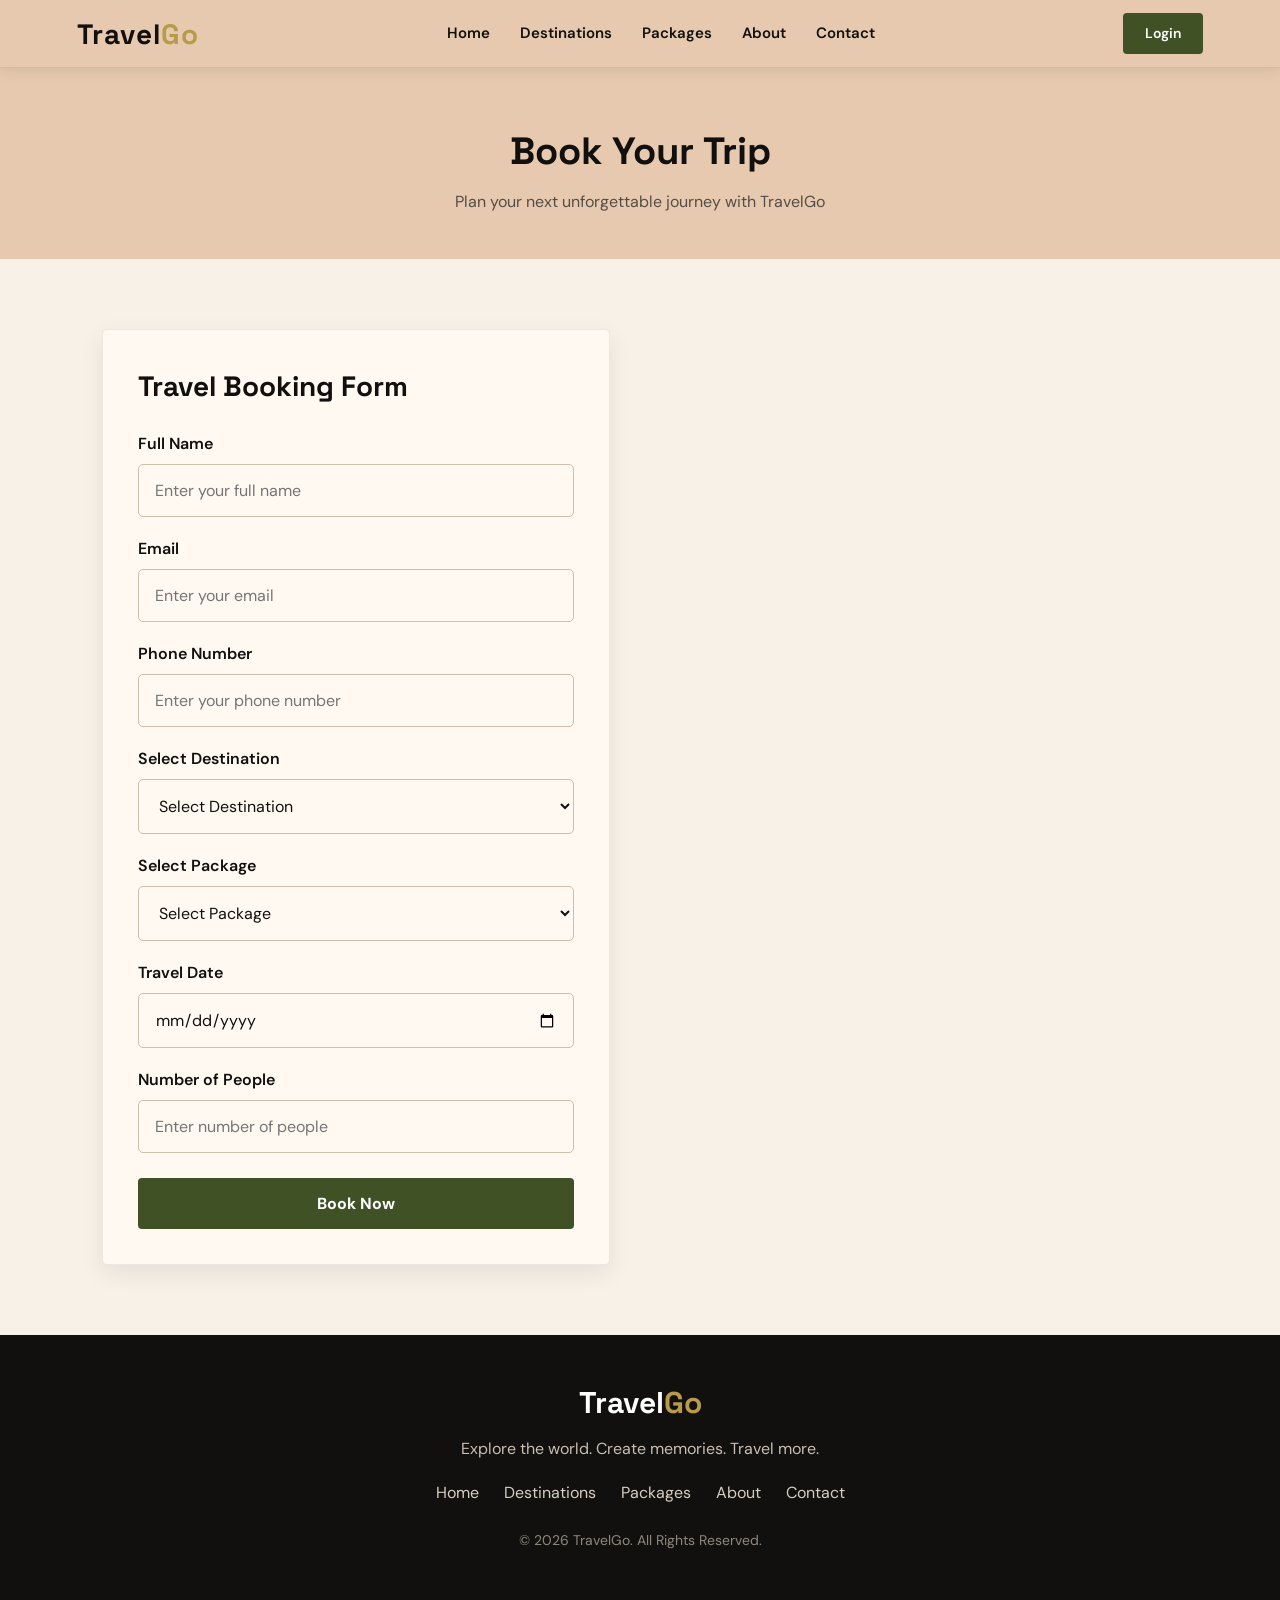
==== booking.html @ 23a7a134 "2026-10-07: Added signup and booking pages" ====
<!DOCTYPE html>
<html lang="en">

<head>
    <meta charset="UTF-8">
    <meta name="viewport" content="width=device-width, initial-scale=1.0">

    <title>Book Your Trip - TravelGo</title>

    <link rel="stylesheet" href="style.css">
</head>

<body>

    <!-- ================= NAVBAR ================= -->

    <header class="navbar">

        <div class="logo">
            Travel<span>Go</span>
        </div>

        <nav>
            <a href="index.html">Home</a>
            <a href="destinations.html">Destinations</a>
            <a href="packages.html">Packages</a>
            <a href="about.html">About</a>
            <a href="contact.html">Contact</a>
        </nav>

        <a href="login.html" class="login-btn">Login</a>

    </header>


    <!-- ================= PAGE HEADER ================= -->

    <section class="page-header">

        <h1>Book Your Trip</h1>

        <p>
            Plan your next unforgettable journey with TravelGo
        </p>

    </section>


    <!-- ================= BOOKING FORM ================= -->

    <section class="contact-page">

        <div class="contact-form">

            <h2>Travel Booking Form</h2>

            <form action="#" method="post">

                <!-- Customer Name -->

                <label>Full Name</label>

                <input
                    type="text"
                    name="name"
                    placeholder="Enter your full name"
                    required
                >


                <!-- Email -->

                <label>Email</label>

                <input
                    type="email"
                    name="email"
                    placeholder="Enter your email"
                    required
                >


                <!-- Phone -->

                <label>Phone Number</label>

                <input
                    type="tel"
                    name="phone"
                    placeholder="Enter your phone number"
                    required
                >


                <!-- Destination -->

                <label>Select Destination</label>

                <select name="destination" required>

                    <option value="">Select Destination</option>

                    <option value="Agra">Agra</option>

                    <option value="Jaipur">Jaipur</option>

                    <option value="Kerala">Kerala</option>

                    <option value="Goa">Goa</option>

                    <option value="Manali">Manali</option>

                </select>


                <!-- Package -->

                <label>Select Package</label>

                <select name="package" required>

                    <option value="">Select Package</option>

                    <option value="Weekend Escape">
                        Weekend Escape - ₹4,999
                    </option>

                    <option value="Royal Rajasthan">
                        Royal Rajasthan - ₹12,999
                    </option>

                    <option value="Kerala Experience">
                        Kerala Experience - ₹15,999
                    </option>

                </select>


                <!-- Travel Date -->

                <label>Travel Date</label>

                <input
                    type="date"
                    name="travel_date"
                    required
                >


                <!-- Number of People -->

                <label>Number of People</label>

                <input
                    type="number"
                    name="people"
                    min="1"
                    max="20"
                    placeholder="Enter number of people"
                    required
                >


                <!-- Submit -->

                <button type="submit">
                    Book Now
                </button>

            </form>

        </div>

    </section>


    <!-- ================= FOOTER ================= -->

    <footer>

        <div class="footer-logo">
            Travel<span>Go</span>
        </div>

        <p>
            Explore the world. Create memories. Travel more.
        </p>

        <div class="footer-links">

            <a href="index.html">Home</a>

            <a href="destinations.html">Destinations</a>

            <a href="packages.html">Packages</a>

            <a href="about.html">About</a>

            <a href="contact.html">Contact</a>

        </div>

        <p class="copyright">
            © 2026 TravelGo. All Rights Reserved.
        </p>

    </footer>

</body>

</html>
---- style.css ----
/* ================= GOOGLE FONTS ================= */

@import url('https://fonts.googleapis.com/css2?family=DM+Sans:wght@400;500;600;700&family=Space+Grotesk:wght@400;500;600;700&display=swap');


/* ================= GENERAL ================= */

* {
    margin: 0;
    padding: 0;
    box-sizing: border-box;
}

html {
    scroll-behavior: smooth;
}

body {
    font-family: 'DM Sans', sans-serif;
    color: #11100E;
    background: #F8F1E8;
    line-height: 1.5;
}

a {
    text-decoration: none;
    color: inherit;
}

h1,
h2,
h3,
h4,
h5,
h6,
.logo {
    font-family: 'Space Grotesk', sans-serif;
    color: #11100E;
}


/* ================= NAVBAR ================= */

.navbar {
    width: 100%;
    min-height: 78px;
    display: flex;
    align-items: center;
    justify-content: space-between;
    padding: 0 7%;
    background: #E6C9AE;
    box-shadow: 0 2px 15px rgba(17, 16, 14, 0.08);
    border-bottom: 1px solid rgba(17, 16, 14, 0.08);
    position: sticky;
    top: 0;
    z-index: 1000;
}

.logo {
    font-size: 32px;
    font-weight: 700;
    color: #11100E;
    letter-spacing: 1px;
}

.logo span {
    color: #B89B4A;
}


/* Home page navbar */

.navbar nav {
    display: flex;
    align-items: center;
    gap: 30px;
}

.navbar nav a {
    font-size: 15px;
    font-weight: 600;
    color: #11100E;
    transition: 0.3s;
}

.navbar nav a:hover,
.navbar nav a.active {
    color: #3F5125;
}


/* Destinations / Packages navbar */

.nav-links {
    display: flex;
    align-items: center;
    gap: 30px;
    list-style: none;
    margin: 0;
    padding: 0;
}

.nav-links li {
    list-style: none;
}

.nav-links a {
    font-size: 15px;
    font-weight: 600;
    color: #11100E;
    transition: 0.3s;
}

.nav-links a:hover {
    color: #3F5125;
}


/* Login button */

.login-btn {
    border: none;
    background: #3F5125;
    color: white;
    padding: 12px 25px;
    border-radius: 4px;
    font-size: 15px;
    font-weight: 600;
    cursor: pointer;
    transition: 0.3s;
}

.login-btn:hover {
    background: #2F3D1C;
    transform: translateY(-1px);
}


/* ================= HERO ================= */

.hero {
    min-height: 620px;
    display: flex;
    align-items: center;
    padding: 80px 8%;

    background:
        linear-gradient(
            rgba(17, 16, 14, 0.40),
            rgba(17, 16, 14, 0.40)
        ),
        url("https://images.unsplash.com/photo-1500530855697-b586d89ba3ee?auto=format&fit=crop&w=1600&q=80");

    background-size: cover;
    background-position: center;
}

.hero-content {
    max-width: 700px;
    color: white;
}

.small-title {
    font-family: 'DM Sans', sans-serif;
    font-size: 14px;
    letter-spacing: 4px;
    margin-bottom: 20px;
    color: #E6C9AE;
    text-transform: uppercase;
    font-weight: 600;
}

.hero h1 {
    font-family: 'Space Grotesk', sans-serif;
    font-size: 64px;
    line-height: 1.08;
    margin-bottom: 20px;
    color: white;
    letter-spacing: -1px;
}

.hero h1 span {
    color: #E0C46B;
}

.hero-text {
    font-size: 18px;
    line-height: 1.7;
    margin-bottom: 30px;
    color: #F8F1E8;
}

.hero-buttons {
    display: flex;
    gap: 15px;
}

.primary-btn,
.secondary-btn {
    display: inline-block;
    padding: 13px 25px;
    border-radius: 4px;
    font-family: 'DM Sans', sans-serif;
    font-weight: 600;
    transition: 0.3s;
}

.primary-btn {
    background: #3F5125;
    color: white;
}

.primary-btn:hover {
    background: #2F3D1C;
    transform: translateY(-2px);
}

.secondary-btn {
    background: #F8F1E8;
    color: #11100E;
}

.secondary-btn:hover {
    background: #E6C9AE;
    transform: translateY(-2px);
}


/* ================= SECTIONS ================= */

.section {
    padding: 80px 8%;
    background: #F8F1E8;
}

.section-heading {
    text-align: center;
    margin-bottom: 45px;
}

.section-heading p {
    color: #B89B4A;
    font-size: 14px;
    font-weight: 700;
    letter-spacing: 2px;
    margin-bottom: 10px;
    text-transform: uppercase;
}

.section-heading h2 {
    font-family: 'Space Grotesk', sans-serif;
    font-size: 40px;
    margin-bottom: 12px;
    color: #11100E;
}

.section-heading span {
    color: #6B6259;
    font-size: 16px;
}


/* ================= DESTINATION CARDS ================= */

.destination-container {
    display: grid;
    grid-template-columns: repeat(3, 1fr);
    gap: 25px;
}

.destination-card {
    background: #FFF9F2;
    border-radius: 5px;
    overflow: hidden;
    border: 1px solid rgba(17, 16, 14, 0.08);
    box-shadow: 0 8px 25px rgba(17, 16, 14, 0.08);
    transition: 0.3s;
}

.destination-card:hover {
    transform: translateY(-7px);
    box-shadow: 0 14px 30px rgba(17, 16, 14, 0.14);
}

.destination-card img {
    width: 100%;
    height: 230px;
    object-fit: cover;
}

.card-content {
    padding: 22px;
}

.card-content h3 {
    font-family: 'Space Grotesk', sans-serif;
    font-size: 24px;
    margin-bottom: 10px;
}

.card-content p {
    color: #6B6259;
    line-height: 1.6;
    margin-bottom: 15px;
}

.card-content a {
    color: #3F5125;
    font-weight: 700;
}


/* ================= WHY US ================= */

.why-us {
    padding: 80px 8%;
    background: #E6C9AE;
}

.features {
    display: grid;
    grid-template-columns: repeat(4, 1fr);
    gap: 25px;
}

.feature-box {
    background: #FFF9F2;
    text-align: center;
    padding: 30px 20px;
    border-radius: 5px;
    border: 1px solid rgba(17, 16, 14, 0.08);
    box-shadow: 0 8px 25px rgba(17, 16, 14, 0.08);
}

.feature-icon {
    font-size: 40px;
    margin-bottom: 15px;
}

.feature-box h3 {
    font-family: 'Space Grotesk', sans-serif;
    margin-bottom: 12px;
}

.feature-box p {
    color: #6B6259;
    line-height: 1.6;
}


/* ================= PACKAGES ================= */

.package-container {
    display: grid;
    grid-template-columns: repeat(3, 1fr);
    gap: 25px;
}

.package-card {
    position: relative;
    background: #FFF9F2;
    padding: 35px 25px;
    border-radius: 5px;
    text-align: center;
    border: 1px solid rgba(17, 16, 14, 0.08);
    box-shadow: 0 8px 25px rgba(17, 16, 14, 0.08);
    transition: 0.3s;
}

.package-card:hover {
    transform: translateY(-6px);
    box-shadow: 0 14px 30px rgba(17, 16, 14, 0.14);
}

.package-card h3 {
    font-family: 'Space Grotesk', sans-serif;
    font-size: 24px;
    margin-bottom: 15px;
}

.package-price {
    color: #3F5125;
    font-size: 30px;
    font-weight: 700;
    margin-bottom: 10px;
}

.package-card ul {
    list-style: none;
    margin: 20px 0;
    line-height: 2;
    color: #554D45;
}

.package-card button {
    border: none;
    background: #3F5125;
    color: white;
    padding: 12px 25px;
    border-radius: 4px;
    cursor: pointer;
    font-family: 'DM Sans', sans-serif;
    font-size: 15px;
    font-weight: 600;
    transition: 0.3s;
}

.package-card button:hover {
    background: #2F3D1C;
    transform: translateY(-1px);
}

.package-card.popular {
    border: 2px solid #B89B4A;
}

.popular-tag {
    position: absolute;
    top: 0;
    right: 0;
    background: #B89B4A;
    color: #11100E;
    padding: 7px 14px;
    border-radius: 0 5px 0 5px;
    font-size: 12px;
    font-weight: 700;
}


/* ================= CONTACT HOME SECTION ================= */

.contact {
    padding: 60px 8%;
    background: #3F5125;
    color: white;
    display: flex;
    align-items: center;
    justify-content: space-between;
    gap: 30px;
}

.contact p {
    font-size: 14px;
    letter-spacing: 2px;
    margin-bottom: 10px;
}

.contact h2 {
    font-family: 'Space Grotesk', sans-serif;
    font-size: 35px;
    margin-bottom: 10px;
    color: white;
}

.contact span {
    color: #E6C9AE;
}

.contact button {
    background: #F8F1E8;
    color: #11100E;
    border: none;
    padding: 13px 28px;
    border-radius: 4px;
    font-family: 'DM Sans', sans-serif;
    font-weight: 700;
    cursor: pointer;
    transition: 0.3s;
}

.contact button:hover {
    background: #E6C9AE;
}


/* ================= PAGE HEADER ================= */

.page-header {
    text-align: center;
    padding: 75px 20px 55px;
    background: #E6C9AE;
}

.page-header h1 {
    font-family: 'Space Grotesk', sans-serif;
    font-size: 46px;
    margin-bottom: 12px;
    color: #11100E;
}

.page-header p {
    font-size: 18px;
    color: #554D45;
}


/* ================= DESTINATIONS PAGE ================= */

.destinations-section {
    display: grid;
    grid-template-columns: repeat(3, 1fr);
    gap: 30px;
    padding: 60px 8%;
    background: #F8F1E8;
}

.destinations-section .destination-card {
    background: #FFF9F2;
    border-radius: 5px;
    overflow: hidden;
    border: 1px solid rgba(17, 16, 14, 0.08);
    box-shadow: 0 8px 25px rgba(17, 16, 14, 0.08);
}

.destinations-section .destination-card img {
    width: 100%;
    height: 230px;
    object-fit: cover;
}

.destination-info {
    padding: 22px;
}

.destination-info h2 {
    font-family: 'Space Grotesk', sans-serif;
    margin-bottom: 10px;
    font-size: 25px;
}

.destination-info p {
    color: #6B6259;
    line-height: 1.6;
    margin-bottom: 15px;
}

.destination-info span {
    color: #3F5125;
    font-size: 14px;
    font-weight: 700;
}


/* ================= PACKAGES PAGE ================= */

.packages-section {
    display: grid;
    grid-template-columns: repeat(2, 1fr);
    gap: 30px;
    padding: 60px 8%;
    background: #F8F1E8;
}

.packages-section .package-card {
    display: flex;
    padding: 0;
    text-align: left;
    overflow: hidden;
}

.packages-section .package-card img {
    width: 42%;
    min-height: 280px;
    object-fit: cover;
}

.package-info {
    padding: 25px;
}

.package-info h2 {
    font-family: 'Space Grotesk', sans-serif;
    margin-bottom: 10px;
}

.package-duration {
    color: #3F5125 !important;
    font-weight: 700;
    margin-bottom: 10px;
}

.package-info p {
    color: #6B6259;
    line-height: 1.6;
}

.package-info h3 {
    font-family: 'Space Grotesk', sans-serif;
    margin: 18px 0;
    color: #3F5125;
}

.package-info button {
    background: #3F5125;
    color: white;
    border: none;
    padding: 11px 22px;
    border-radius: 4px;
    cursor: pointer;
    font-family: 'DM Sans', sans-serif;
    font-weight: 600;
    transition: 0.3s;
}

.package-info button:hover {
    background: #2F3D1C;
    transform: translateY(-1px);
}


/* ================= ABOUT PAGE ================= */

.about-page {
    display: grid;
    grid-template-columns: 1fr 1fr;
    gap: 50px;
    align-items: center;
    padding: 70px 8%;
    background: #F8F1E8;
}

.about-image img {
    width: 100%;
    height: 400px;
    object-fit: cover;
    border-radius: 5px;
}

.about-content {
    padding: 20px;
}

.about-small-title {
    color: #B89B4A;
    font-size: 14px;
    font-weight: 700;
    letter-spacing: 2px;
    margin-bottom: 12px;
}

.about-content h2 {
    font-family: 'Space Grotesk', sans-serif;
    font-size: 38px;
    margin-bottom: 20px;
}

.about-content p {
    color: #6B6259;
    line-height: 1.8;
    margin-bottom: 15px;
}


/* ================= CONTACT PAGE ================= */

.contact-page {
    display: grid;
    grid-template-columns: 1fr 1fr;
    gap: 60px;
    padding: 70px 8%;
    background: #F8F1E8;
}

.contact-info h2 {
    font-family: 'Space Grotesk', sans-serif;
    font-size: 38px;
    margin-bottom: 20px;
}

.contact-info > p {
    color: #6B6259;
    line-height: 1.7;
    margin-bottom: 25px;
}

.contact-item {
    display: flex;
    align-items: center;
    gap: 15px;
    margin-bottom: 25px;
}

.contact-icon {
    width: 50px;
    height: 50px;
    display: flex;
    align-items: center;
    justify-content: center;
    background: #E6C9AE;
    border-radius: 50%;
    font-size: 23px;
}

.contact-item h3 {
    font-family: 'Space Grotesk', sans-serif;
    margin-bottom: 5px;
}

.contact-item p {
    color: #6B6259;
}


/* ================= CONTACT / LOGIN / SIGNUP / BOOKING FORM ================= */

.contact-form {
    background: #FFF9F2;
    padding: 35px;
    border-radius: 5px;
    border: 1px solid rgba(17, 16, 14, 0.08);
    box-shadow: 0 8px 25px rgba(17, 16, 14, 0.08);
}

.contact-form h2 {
    font-family: 'Space Grotesk', sans-serif;
    margin-bottom: 25px;
    font-size: 28px;
}

.contact-form label {
    display: block;
    margin-bottom: 8px;
    font-weight: 600;
    color: #11100E;
}

.contact-form input,
.contact-form textarea,
.contact-form select {
    width: 100%;
    padding: 15px 16px;
    margin-bottom: 20px;
    border: 1px solid #CDBEAE;
    border-radius: 5px;
    font-size: 16px;
    font-family: 'DM Sans', sans-serif;
    background: #FFF9F2;
    color: #11100E;
    outline: none;
}

.contact-form input:focus,
.contact-form textarea:focus,
.contact-form select:focus {
    border-color: #3F5125;
    box-shadow: 0 0 0 2px rgba(63, 81, 37, 0.08);
}

.contact-form textarea {
    resize: vertical;
    min-height: 120px;
}

.contact-form select {
    cursor: pointer;
}

.contact-form button {
    width: 100%;
    padding: 15px;
    margin-top: 5px;
    border: none;
    border-radius: 4px;
    background: #3F5125;
    color: white;
    font-family: 'DM Sans', sans-serif;
    font-size: 16px;
    font-weight: 700;
    cursor: pointer;
    transition: 0.3s;
}

.contact-form button:hover {
    background: #2F3D1C;
    transform: translateY(-1px);
}


/* ================= FOOTER ================= */

footer {
    background: #11100E;
    color: white;
    text-align: center;
    padding: 45px 20px;
}

.footer-logo {
    font-family: 'Space Grotesk', sans-serif;
    font-size: 30px;
    font-weight: 700;
    margin-bottom: 12px;
}

.footer-logo span {
    color: #B89B4A;
}

footer > p {
    color: #C8BEB2;
    margin-bottom: 20px;
}

.footer-links {
    display: flex;
    justify-content: center;
    gap: 25px;
    margin-bottom: 25px;
}

.footer-links a {
    color: #D8CEC2;
    transition: 0.3s;
}

.footer-links a:hover {
    color: #B89B4A;
}

.copyright {
    font-size: 14px;
    color: #8F877E;
}


/* ================= RESPONSIVE ================= */

@media (max-width: 900px) {

    .navbar {
        padding: 15px 5%;
    }

    .navbar nav,
    .nav-links {
        gap: 15px;
    }

    .hero h1 {
        font-size: 50px;
    }

    .destination-container {
        grid-template-columns: repeat(2, 1fr);
    }

    .destinations-section {
        grid-template-columns: repeat(2, 1fr);
    }

    .features {
        grid-template-columns: repeat(2, 1fr);
    }

    .package-container {
        grid-template-columns: 1fr;
    }

    .packages-section {
        grid-template-columns: 1fr;
    }

    .about-page {
        grid-template-columns: 1fr;
    }

    .contact-page {
        grid-template-columns: 1fr;
    }
}


/* ================= MOBILE ================= */

@media (max-width: 650px) {

    .navbar {
        flex-direction: column;
        gap: 15px;
        padding: 20px;
    }

    .navbar nav,
    .nav-links {
        flex-wrap: wrap;
        justify-content: center;
    }

    .hero {
        min-height: 500px;
    }

    .hero h1 {
        font-size: 40px;
    }

    .hero-buttons {
        flex-direction: column;
    }

    .destination-container {
        grid-template-columns: 1fr;
    }

    .destinations-section {
        grid-template-columns: 1fr;
    }

    .features {
        grid-template-columns: 1fr;
    }

    .packages-section {
        grid-template-columns: 1fr;
    }

    .packages-section .package-card {
        display: block;
    }

    .packages-section .package-card img {
        width: 100%;
        height: 220px;
    }

    .contact {
        flex-direction: column;
        text-align: center;
    }

    .footer-links {
        flex-wrap: wrap;
    }

    .about-content h2,
    .contact-info h2 {
        font-size: 30px;
    }

    .about-image img {
        height: 300px;
    }
}
/* ================= DECENT / COMPACT SIZING ================= */

.logo {
    font-size: 28px;
}

.navbar {
    min-height: 68px;
    padding: 0 6%;
}

.nav-links {
    gap: 25px;
}

.nav-links a {
    font-size: 14px;
}

.login-btn {
    padding: 10px 22px;
    font-size: 14px;
}

/* Page Header */

.page-header {
    padding: 55px 20px 45px;
}

.page-header h1 {
    font-size: 38px;
    margin-bottom: 10px;
}

.page-header p {
    font-size: 16px;
}

/* Package section */

.packages-section {
    padding: 50px 8%;
    gap: 25px;
}

.packages-section .package-card img {
    min-height: 240px;
}

.package-info {
    padding: 22px;
}

.package-info h2 {
    font-size: 24px;
}

.package-info p {
    font-size: 15px;
}

.package-info h3 {
    font-size: 20px;
    margin: 14px 0;
}

.package-info button {
    padding: 10px 20px;
    font-size: 14px;
}

/* General headings */

.section-heading h2 {
    font-size: 34px;
}

.hero h1 {
    font-size: 52px;
}
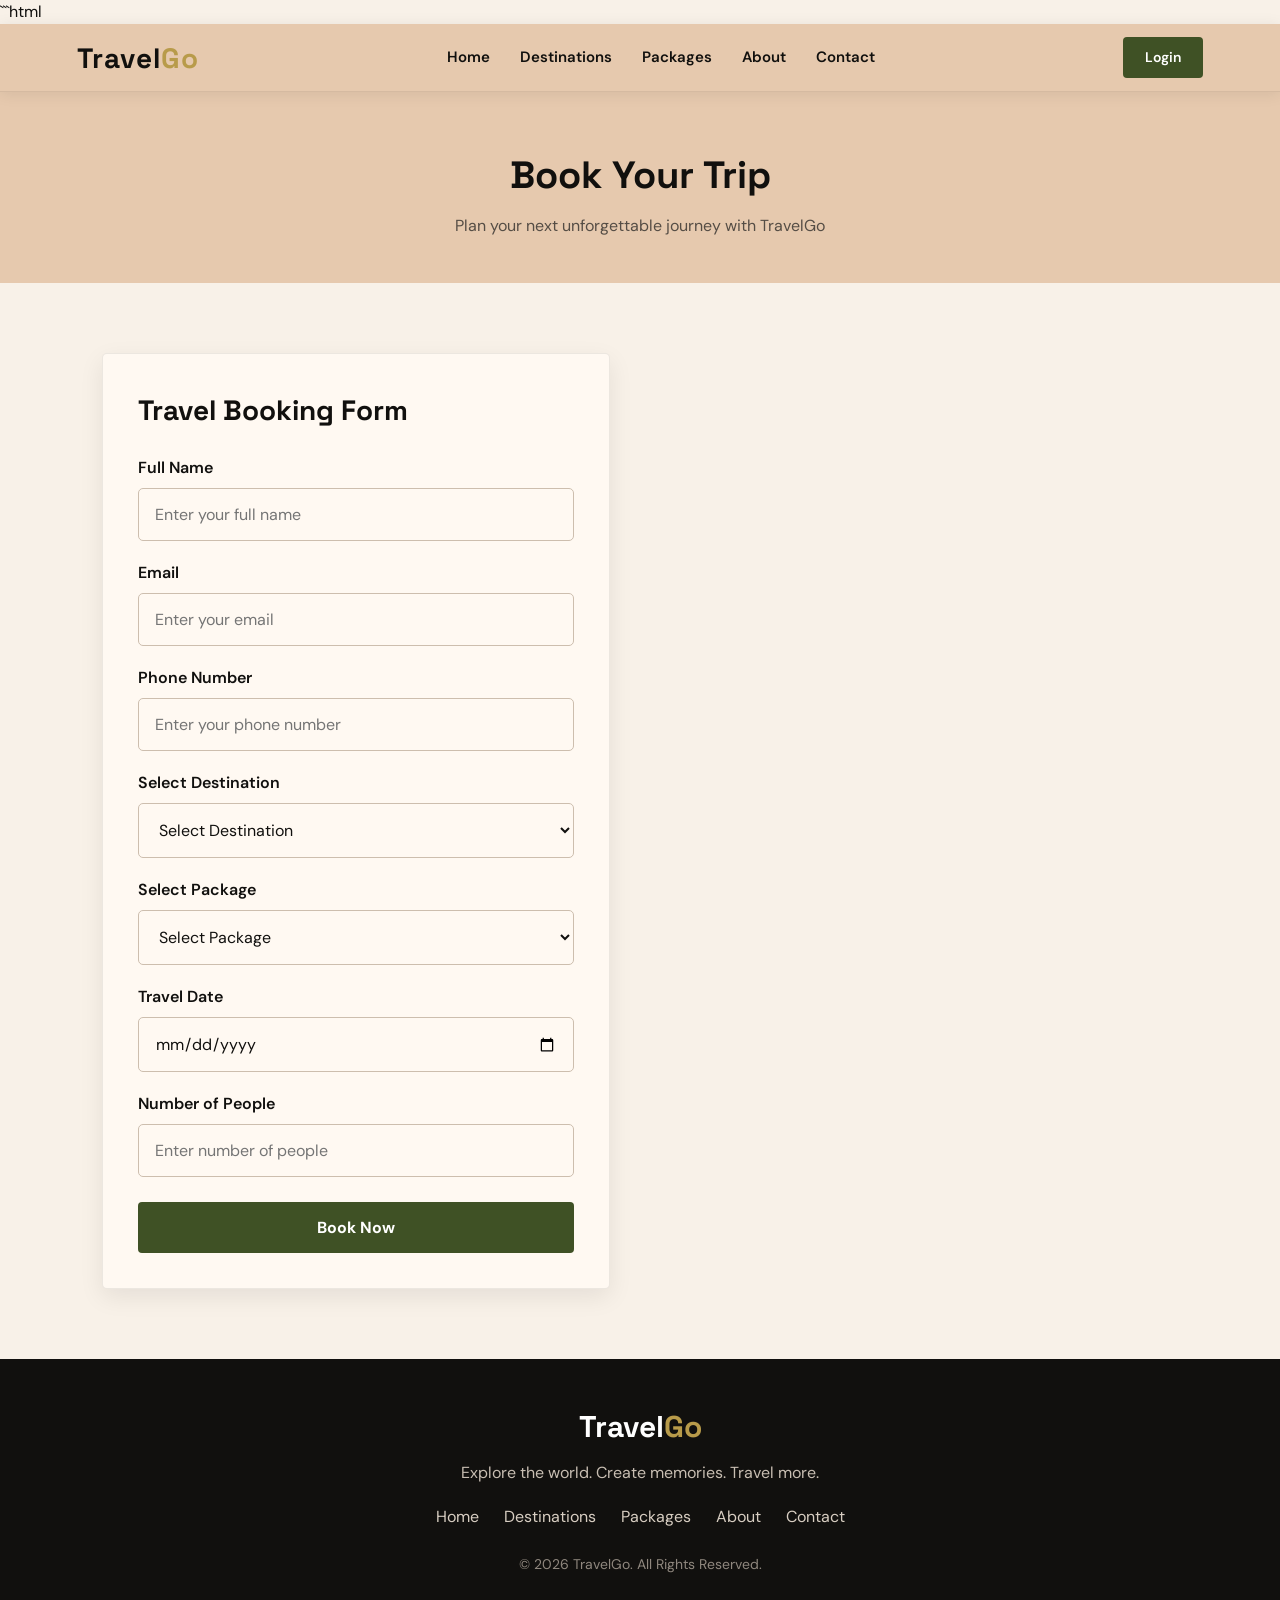
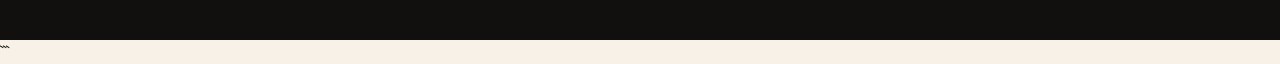
==== commit c6588d0a: "2026-10-12: Added package auto-selection and my bookings page" ====
--- a/booking.html
+++ b/booking.html
@@ -1,24 +1,18 @@
+```html
 <!DOCTYPE html>
 <html lang="en">
 
 <head>
     <meta charset="UTF-8">
     <meta name="viewport" content="width=device-width, initial-scale=1.0">
-
     <title>Book Your Trip - TravelGo</title>
-
     <link rel="stylesheet" href="style.css">
 </head>
 
 <body>
 
-    <!-- ================= NAVBAR ================= -->
-
     <header class="navbar">
-
-        <div class="logo">
-            Travel<span>Go</span>
-        </div>
+        <div class="logo">Travel<span>Go</span></div>
 
         <nav>
             <a href="index.html">Home</a>
@@ -29,183 +23,126 @@
         </nav>
 
         <a href="login.html" class="login-btn">Login</a>
-
     </header>
 
-
-    <!-- ================= PAGE HEADER ================= -->
-
     <section class="page-header">
-
         <h1>Book Your Trip</h1>
-
-        <p>
-            Plan your next unforgettable journey with TravelGo
-        </p>
-
+        <p>Plan your next unforgettable journey with TravelGo</p>
     </section>
 
-
-    <!-- ================= BOOKING FORM ================= -->
-
     <section class="contact-page">
-
         <div class="contact-form">
 
             <h2>Travel Booking Form</h2>
 
-            <form action="#" method="post">
+            <form action="booking.php" method="POST">
 
-                <!-- Customer Name -->
+                <label for="name">Full Name</label>
+                <input type="text" id="name" name="name"
+                    placeholder="Enter your full name" required>
 
-                <label>Full Name</label>
+                <label for="email">Email</label>
+                <input type="email" id="email" name="email"
+                    placeholder="Enter your email" required>
 
-                <input
-                    type="text"
-                    name="name"
-                    placeholder="Enter your full name"
-                    required
-                >
+                <label for="phone">Phone Number</label>
+                <input type="tel" id="phone" name="phone"
+                    placeholder="Enter your phone number" required>
 
-
-                <!-- Email -->
-
-                <label>Email</label>
-
-                <input
-                    type="email"
-                    name="email"
-                    placeholder="Enter your email"
-                    required
-                >
-
-
-                <!-- Phone -->
-
-                <label>Phone Number</label>
-
-                <input
-                    type="tel"
-                    name="phone"
-                    placeholder="Enter your phone number"
-                    required
-                >
-
-
-                <!-- Destination -->
-
-                <label>Select Destination</label>
-
-                <select name="destination" required>
-
+                <label for="destination">Select Destination</label>
+                <select id="destination" name="destination" required>
                     <option value="">Select Destination</option>
-
                     <option value="Agra">Agra</option>
-
                     <option value="Jaipur">Jaipur</option>
-
                     <option value="Kerala">Kerala</option>
-
                     <option value="Goa">Goa</option>
-
                     <option value="Manali">Manali</option>
-
                 </select>
 
-
-                <!-- Package -->
-
-                <label>Select Package</label>
-
-                <select name="package" required>
-
+                <label for="package">Select Package</label>
+                <select id="package" name="package" required>
                     <option value="">Select Package</option>
-
-                    <option value="Weekend Escape">
-                        Weekend Escape - ₹4,999
-                    </option>
-
-                    <option value="Royal Rajasthan">
-                        Royal Rajasthan - ₹12,999
-                    </option>
-
-                    <option value="Kerala Experience">
-                        Kerala Experience - ₹15,999
-                    </option>
-
+                    <option value="Agra Weekend Escape">Agra Weekend Escape - ₹7,999</option>
+                    <option value="Royal Rajasthan">Royal Rajasthan - ₹14,999</option>
+                    <option value="Kerala Experience">Kerala Experience - ₹18,999</option>
+                    <option value="Manali Adventure">Manali Adventure - ₹15,999</option>
                 </select>
 
+                <label for="travel_date">Travel Date</label>
+                <input type="date" id="travel_date" name="travel_date" required>
 
-                <!-- Travel Date -->
+                <label for="people">Number of People</label>
+                <input type="number" id="people" name="people"
+                    min="1" max="20"
+                    placeholder="Enter number of people" required>
 
-                <label>Travel Date</label>
-
-                <input
-                    type="date"
-                    name="travel_date"
-                    required
-                >
-
-
-                <!-- Number of People -->
-
-                <label>Number of People</label>
-
-                <input
-                    type="number"
-                    name="people"
-                    min="1"
-                    max="20"
-                    placeholder="Enter number of people"
-                    required
-                >
-
-
-                <!-- Submit -->
-
-                <button type="submit">
-                    Book Now
-                </button>
+                <button type="submit">Book Now</button>
 
             </form>
+        </div>
+    </section>
 
+    <footer>
+        <div class="footer-logo">Travel<span>Go</span></div>
+        <p>Explore the world. Create memories. Travel more.</p>
+
+        <div class="footer-links">
+            <a href="index.html">Home</a>
+            <a href="destinations.html">Destinations</a>
+            <a href="packages.html">Packages</a>
+            <a href="about.html">About</a>
+            <a href="contact.html">Contact</a>
         </div>
 
-    </section>
-
-
-    <!-- ================= FOOTER ================= -->
-
-    <footer>
-
-        <div class="footer-logo">
-            Travel<span>Go</span>
-        </div>
-
-        <p>
-            Explore the world. Create memories. Travel more.
-        </p>
-
-        <div class="footer-links">
-
-            <a href="index.html">Home</a>
-
-            <a href="destinations.html">Destinations</a>
-
-            <a href="packages.html">Packages</a>
-
-            <a href="about.html">About</a>
-
-            <a href="contact.html">Contact</a>
-
-        </div>
-
-        <p class="copyright">
-            © 2026 TravelGo. All Rights Reserved.
-        </p>
-
+        <p class="copyright">© 2026 TravelGo. All Rights Reserved.</p>
     </footer>
 
+    <script>
+        document.addEventListener("DOMContentLoaded", function () {
+            const params = new URLSearchParams(window.location.search);
+
+            const selectedPackage = params.get("package");
+            const selectedDestination = params.get("destination");
+
+            const packageSelect = document.getElementById("package");
+            const destinationSelect = document.getElementById("destination");
+            const travelDateInput = document.getElementById("travel_date");
+
+            if (selectedPackage && packageSelect) {
+                const matchingPackage = Array.from(packageSelect.options)
+                    .find(option =>
+                        option.value.trim().toLowerCase() ===
+                        selectedPackage.trim().toLowerCase()
+                    );
+
+                if (matchingPackage) {
+                    packageSelect.value = matchingPackage.value;
+                }
+            }
+
+            if (selectedDestination && destinationSelect) {
+                const matchingDestination = Array.from(destinationSelect.options)
+                    .find(option =>
+                        option.value.trim().toLowerCase() ===
+                        selectedDestination.trim().toLowerCase()
+                    );
+
+                if (matchingDestination) {
+                    destinationSelect.value = matchingDestination.value;
+                }
+            }
+
+            if (travelDateInput) {
+                const today = new Date();
+                const year = today.getFullYear();
+                const month = String(today.getMonth() + 1).padStart(2, "0");
+                const day = String(today.getDate()).padStart(2, "0");
+
+                travelDateInput.min = `${year}-${month}-${day}`;
+            }
+        });
+    </script>
+
 </body>
-
-</html>+</html>
+```
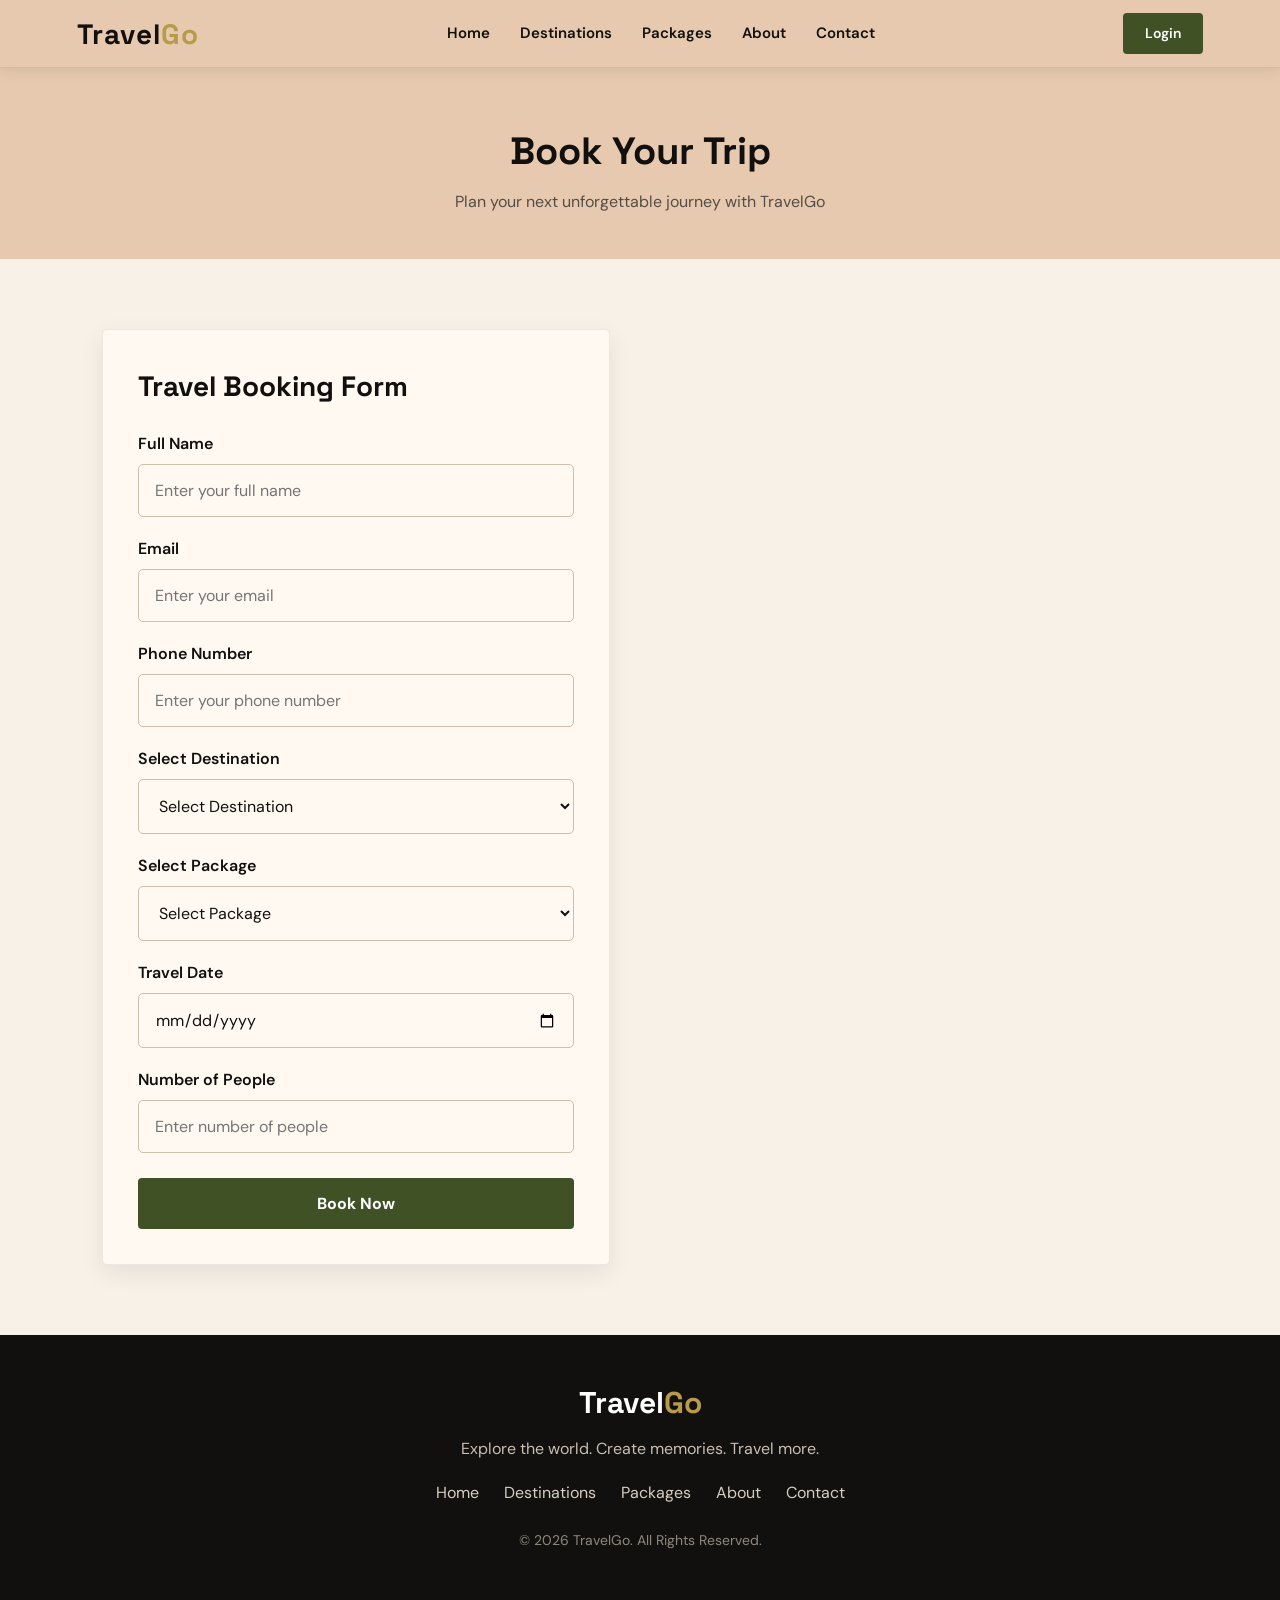
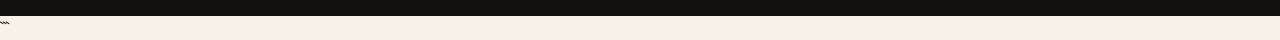
==== commit b4863d7e: "2026-10-12: Updated My Bookings page" ====
--- a/booking.html
+++ b/booking.html
@@ -1,4 +1,4 @@
-```html
+
 <!DOCTYPE html>
 <html lang="en">
 
